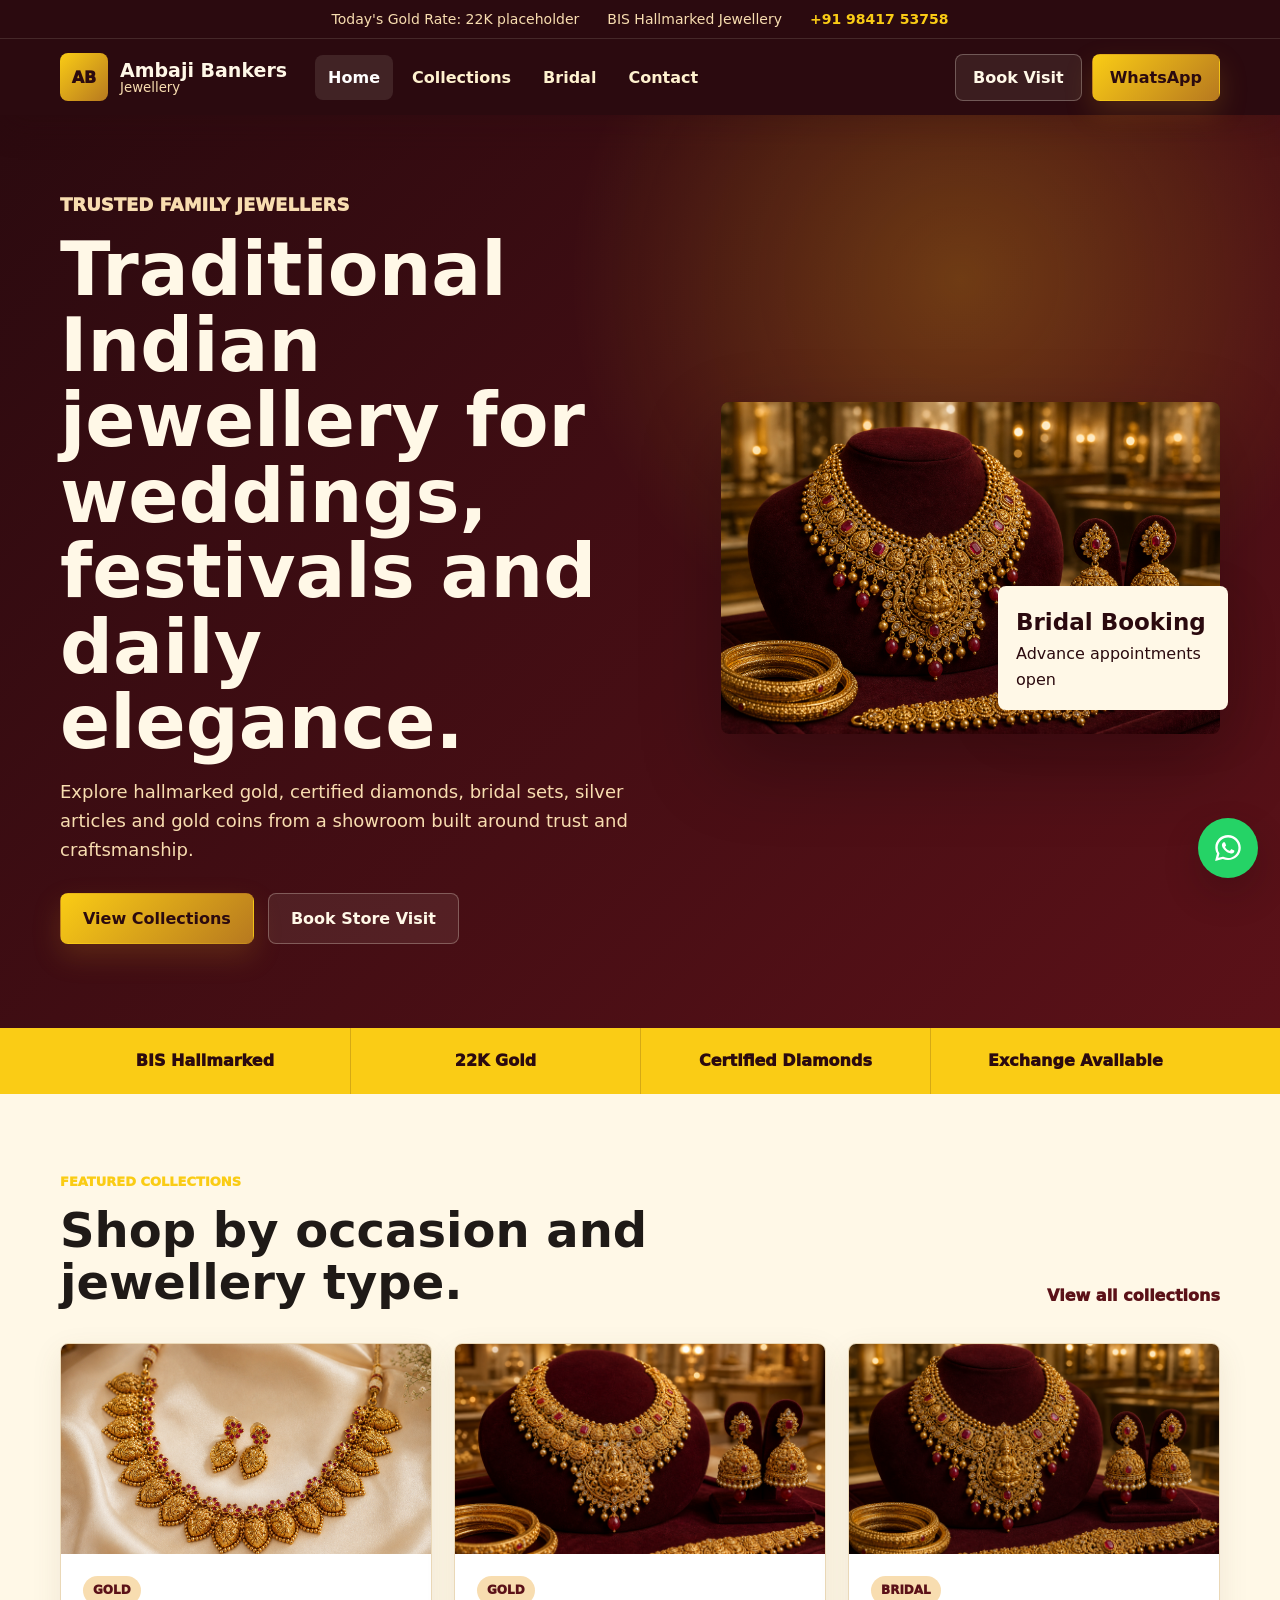
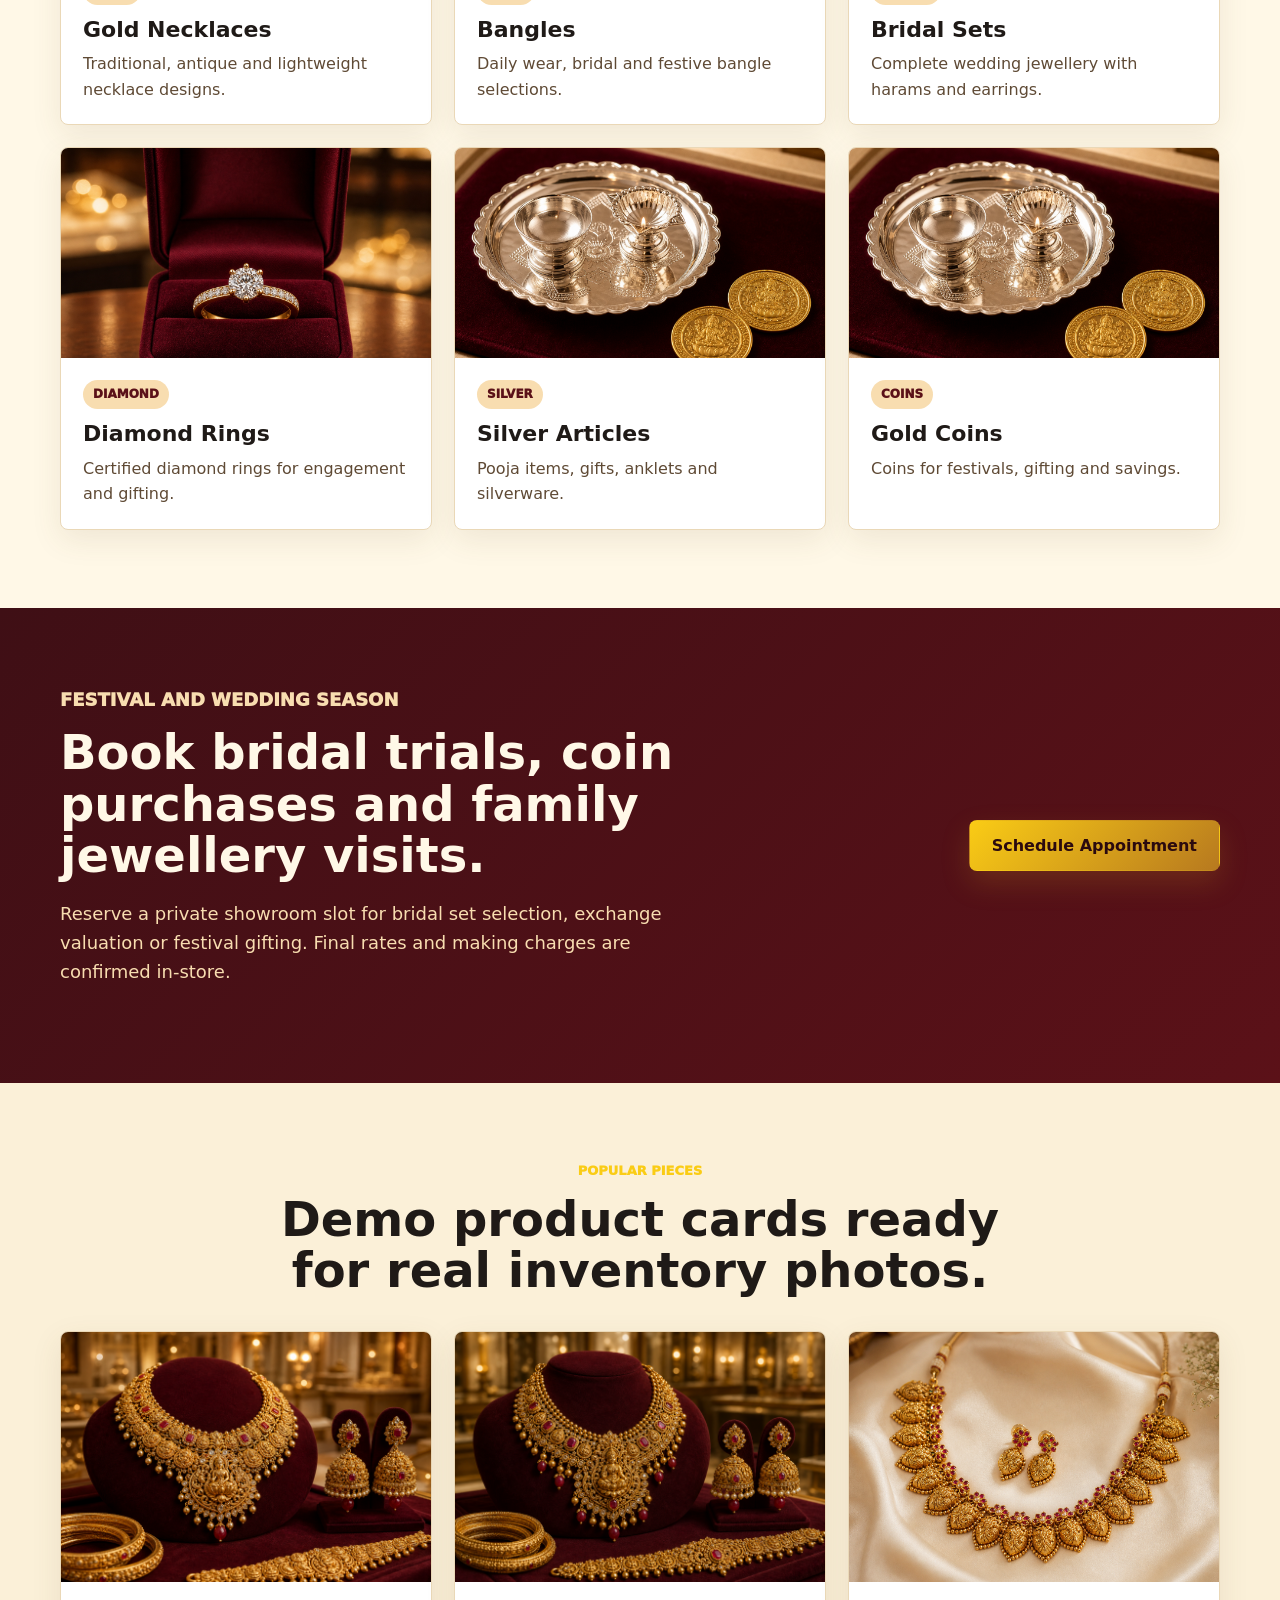
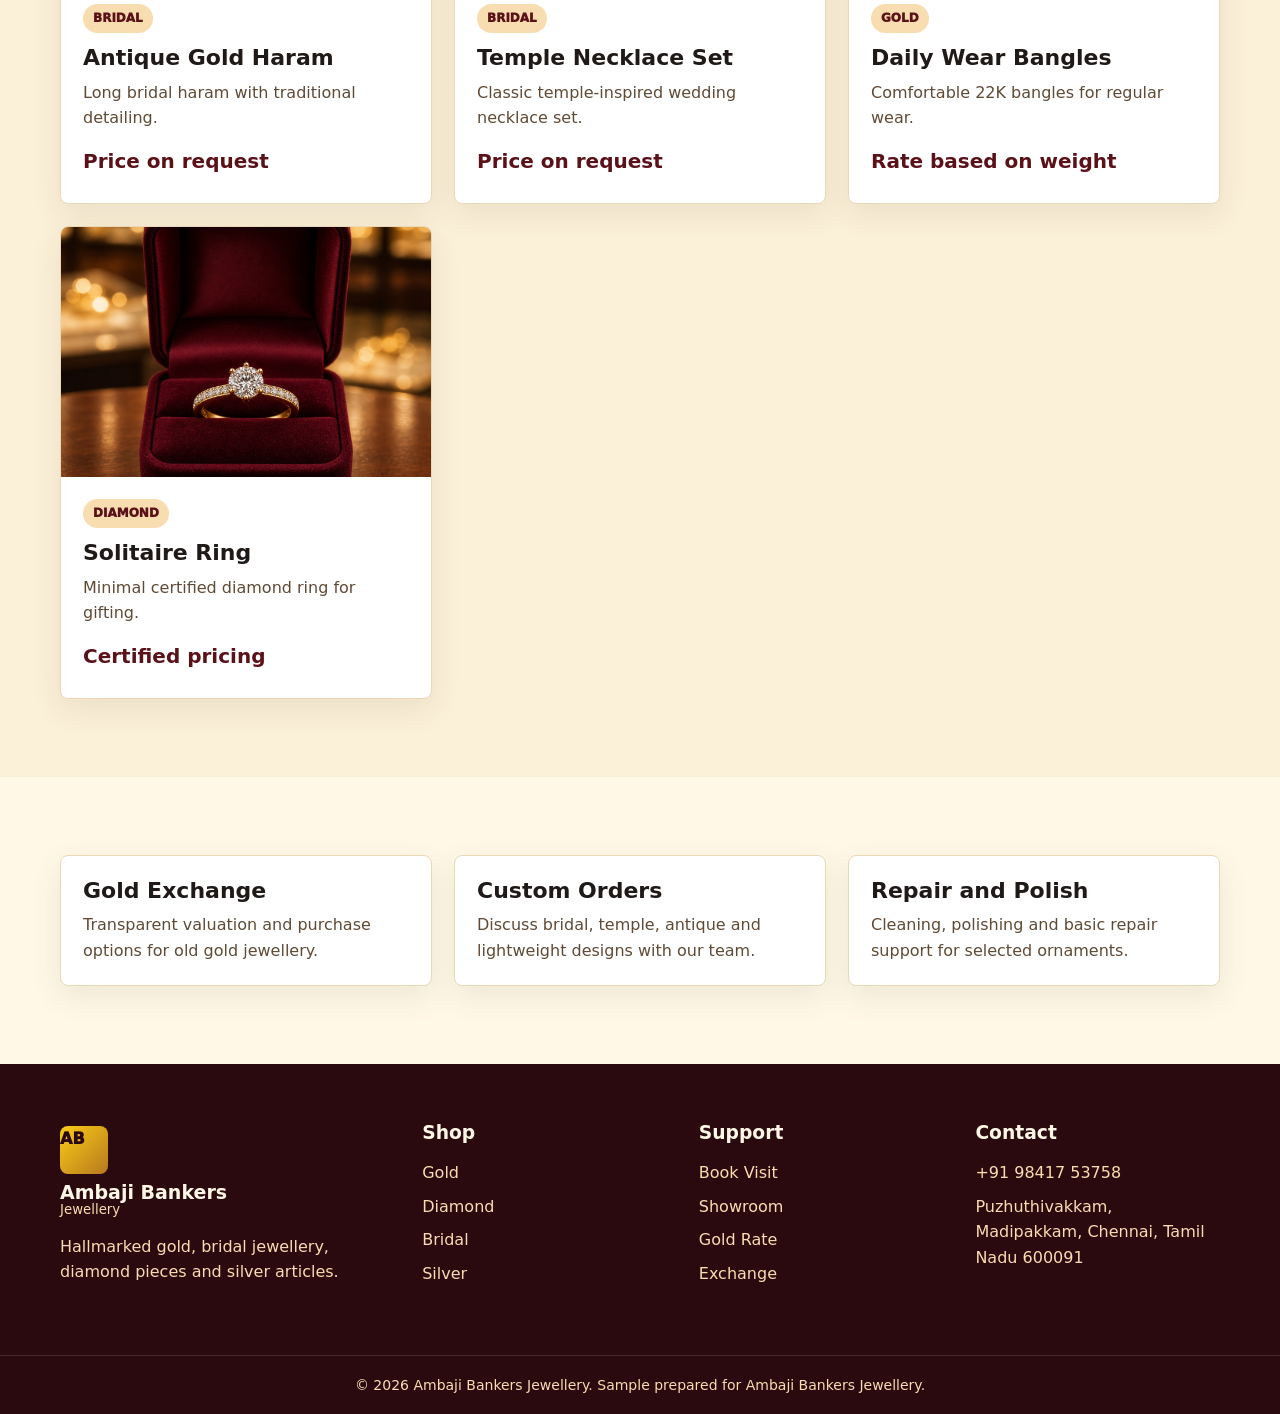
==== index.html @ 3925c7f9 "Use prospect WhatsApp on floating chat button Route floating WhatsApp to Ambaji shop number instead " ====
<!DOCTYPE html>
<html lang="en">
  <head>
    <meta charset="UTF-8" />
    <meta name="viewport" content="width=device-width, initial-scale=1.0" />
    <title>Ambaji Bankers Jewellery | Gold, Diamond and Bridal Jewellery</title>
    <meta
      name="description"
      content="Ambaji Bankers Jewellery demo website for gold, diamond, bridal, silver and coin collections."
    />
    <link rel="stylesheet" href="styles.css" />
  </head>
  <body data-page="home">
    <header class="site-header">
      <div class="top-bar">
        <span>Today's Gold Rate: 22K placeholder</span>
        <span>BIS Hallmarked Jewellery</span>
        <a href="tel:+919841753758">+91 98417 53758</a>
      </div>

      <nav class="navbar" aria-label="Primary navigation">
        <a class="brand" href="index.html" aria-label="Ambaji Bankers Jewellery home">
          <span class="brand-mark">AB</span>
          <span>
            <strong>Ambaji Bankers</strong>
            <small>Jewellery</small>
          </span>
        </a>

        <button class="menu-toggle" type="button" aria-expanded="false" aria-controls="mobile-menu">
          <span></span>
          <span></span>
          <span></span>
          <span class="sr-only">Open menu</span>
        </button>

        <div class="nav-links">
          <a class="active" href="index.html">Home</a>
          <a href="collections.html">Collections</a>
          <a href="bridal.html">Bridal</a>
          <a href="contact.html">Contact</a>
        </div>

        <div class="nav-actions">
          <a class="ghost-button" href="contact.html#appointment">Book Visit</a>
          <a class="primary-button" href="https://wa.me/919841753758">WhatsApp</a>
        </div>
      </nav>

      <div class="mobile-menu" id="mobile-menu" hidden>
        <a href="index.html">Home</a>
        <a href="collections.html">Collections</a>
        <a href="bridal.html">Bridal</a>
        <a href="contact.html">Contact</a>
        <a class="primary-button" href="contact.html#appointment">Book Visit</a>
      </div>
    </header>

    <main>
      <section class="hero">
        <div class="section-inner hero-grid">
          <div class="hero-copy">
            <p class="eyebrow">Trusted family jewellers</p>
            <h1>Traditional Indian jewellery for weddings, festivals and daily elegance.</h1>
            <p>
              Explore hallmarked gold, certified diamonds, bridal sets, silver articles and gold
              coins from a showroom built around trust and craftsmanship.
            </p>
            <div class="hero-actions">
              <a class="primary-button large" href="collections.html">View Collections</a>
              <a class="ghost-button large" href="contact.html#appointment">Book Store Visit</a>
            </div>
          </div>
          <div class="hero-media">
            <img src="assets/photo-hero-bridal.png" alt="Traditional Indian bridal gold necklace set" />
            <div class="offer-card">
              <strong>Bridal Booking</strong>
              <span>Advance appointments open</span>
            </div>
          </div>
        </div>
      </section>

      <section class="trust-strip" aria-label="Store trust highlights">
        <div class="section-inner trust-grid">
          <span>BIS Hallmarked</span>
          <span>22K Gold</span>
          <span>Certified Diamonds</span>
          <span>Exchange Available</span>
        </div>
      </section>

      <section class="section">
        <div class="section-inner section-heading split">
          <div>
            <p class="eyebrow">Featured collections</p>
            <h2>Shop by occasion and jewellery type.</h2>
          </div>
          <a class="text-link" href="collections.html">View all collections</a>
        </div>
        <div class="section-inner collection-grid" data-render="collections" data-limit="6"></div>
      </section>

      <section class="section section-maroon">
        <div class="section-inner festival-grid">
          <div>
            <p class="eyebrow">Festival and wedding season</p>
            <h2>Book bridal trials, coin purchases and family jewellery visits.</h2>
            <p>
              Reserve a private showroom slot for bridal set selection, exchange valuation or
              festival gifting. Final rates and making charges are confirmed in-store.
            </p>
          </div>
          <a class="primary-button large" href="contact.html#appointment">Schedule Appointment</a>
        </div>
      </section>

      <section class="section section-ivory">
        <div class="section-inner section-heading center">
          <p class="eyebrow">Popular pieces</p>
          <h2>Demo product cards ready for real inventory photos.</h2>
        </div>
        <div class="section-inner product-grid" data-render="products" data-limit="4"></div>
      </section>

      <section class="section">
        <div class="section-inner service-grid">
          <article>
            <h3>Gold Exchange</h3>
            <p>Transparent valuation and purchase options for old gold jewellery.</p>
          </article>
          <article>
            <h3>Custom Orders</h3>
            <p>Discuss bridal, temple, antique and lightweight designs with our team.</p>
          </article>
          <article>
            <h3>Repair and Polish</h3>
            <p>Cleaning, polishing and basic repair support for selected ornaments.</p>
          </article>
        </div>
      </section>
    </main>

    <footer class="site-footer">
      <div class="section-inner footer-grid">
        <div>
          <a class="brand footer-brand" href="index.html">
            <span class="brand-mark">AB</span>
            <span>
              <strong>Ambaji Bankers</strong>
              <small>Jewellery</small>
            </span>
          </a>
          <p>Hallmarked gold, bridal jewellery, diamond pieces and silver articles.</p>
        </div>
        <div>
          <h3>Shop</h3>
          <a href="collections.html#gold">Gold</a>
          <a href="collections.html#diamond">Diamond</a>
          <a href="bridal.html">Bridal</a>
          <a href="collections.html#silver">Silver</a>
        </div>
        <div>
          <h3>Support</h3>
          <a href="contact.html#appointment">Book Visit</a>
          <a href="contact.html">Showroom</a>
          <a href="contact.html">Gold Rate</a>
          <a href="contact.html">Exchange</a>
        </div>
        <div>
          <h3>Contact</h3>
          <a href="tel:+919841753758">+91 98417 53758</a>
          <span>Puzhuthivakkam, Madipakkam, Chennai, Tamil Nadu 600091</span>
        </div>
      </div>
      <div class="footer-bottom">&copy; 2026 Ambaji Bankers Jewellery. Sample prepared for Ambaji Bankers Jewellery.</div>
    </footer>

    <script src="script.js"></script>
  </body>
</html>
---- styles.css ----
:root {
  --maroon-950: #2b0a0f;
  --maroon-900: #3f0f15;
  --maroon-800: #5b1118;
  --gold-600: #b7791f;
  --gold-500: #d6a545;
  --gold-400: #facc15;
  --ivory: #fff8e7;
  --cream: #f8ead2;
  --charcoal: #1f1a17;
  --brown: #5f4a35;
  --line: #ead8b7;
  --white: #ffffff;
  --shadow: 0 18px 50px rgba(43, 10, 15, 0.18);
  --max: 1160px;
}

* {
  box-sizing: border-box;
}

html {
  scroll-behavior: smooth;
}

body {
  margin: 0;
  font-family: system-ui, -apple-system, BlinkMacSystemFont, "Segoe UI", sans-serif;
  color: var(--charcoal);
  background: var(--ivory);
  line-height: 1.6;
}

body.menu-open {
  overflow: hidden;
}

img {
  display: block;
  max-width: 100%;
}

a {
  color: inherit;
  text-decoration: none;
}

button,
input,
select,
textarea {
  font: inherit;
}

button {
  cursor: pointer;
}

.sr-only {
  position: absolute;
  width: 1px;
  height: 1px;
  padding: 0;
  margin: -1px;
  overflow: hidden;
  clip: rect(0, 0, 0, 0);
  white-space: nowrap;
  border: 0;
}

.site-header {
  position: sticky;
  top: 0;
  z-index: 50;
  color: var(--ivory);
  background: var(--maroon-950);
  box-shadow: 0 12px 30px rgba(43, 10, 15, 0.22);
}

.top-bar {
  display: flex;
  justify-content: center;
  gap: 28px;
  padding: 8px 20px;
  font-size: 14px;
  color: #f8ddb0;
  border-bottom: 1px solid rgba(255, 248, 231, 0.12);
}

.top-bar a {
  color: var(--gold-400);
  font-weight: 800;
}

.navbar {
  width: min(var(--max), calc(100% - 36px));
  min-height: 76px;
  margin: 0 auto;
  display: flex;
  align-items: center;
  gap: 28px;
}

.brand {
  display: inline-flex;
  align-items: center;
  gap: 12px;
  flex: 0 0 auto;
}

.brand-mark {
  display: grid;
  width: 48px;
  height: 48px;
  place-items: center;
  border-radius: 8px;
  color: var(--maroon-950);
  background: linear-gradient(135deg, var(--gold-400), var(--gold-600));
  font-weight: 950;
}

.brand strong,
.brand small {
  display: block;
  line-height: 1.1;
}

.brand strong {
  font-size: 19px;
}

.brand small {
  color: #f8ddb0;
}

.nav-links {
  display: flex;
  align-items: center;
  gap: 6px;
  flex: 1;
}

.nav-links a {
  padding: 10px 13px;
  border-radius: 8px;
  color: #fff2cf;
  font-weight: 800;
}

.nav-links a:hover,
.nav-links a:focus-visible,
.nav-links a.active {
  background: rgba(255, 248, 231, 0.1);
  color: var(--white);
}

.nav-actions {
  display: flex;
  gap: 10px;
}

.primary-button,
.ghost-button {
  display: inline-flex;
  align-items: center;
  justify-content: center;
  min-height: 42px;
  padding: 10px 17px;
  border-radius: 8px;
  border: 1px solid transparent;
  font-weight: 900;
  transition: transform 160ms ease, box-shadow 160ms ease;
}

.primary-button {
  color: var(--maroon-950);
  background: linear-gradient(135deg, var(--gold-400), var(--gold-600));
  box-shadow: 0 12px 28px rgba(183, 121, 31, 0.24);
}

.ghost-button {
  color: var(--ivory);
  background: rgba(255, 248, 231, 0.08);
  border-color: rgba(255, 248, 231, 0.28);
}

.primary-button:hover,
.primary-button:focus-visible,
.ghost-button:hover,
.ghost-button:focus-visible {
  transform: translateY(-1px);
}

.large {
  min-height: 50px;
  padding: 12px 22px;
}

.menu-toggle {
  display: none;
  width: 44px;
  height: 44px;
  margin-left: auto;
  border: 1px solid rgba(255, 248, 231, 0.25);
  border-radius: 8px;
  background: rgba(255, 248, 231, 0.08);
  padding: 10px;
}

.menu-toggle span:not(.sr-only) {
  display: block;
  width: 20px;
  height: 2px;
  margin: 3px auto;
  background: var(--ivory);
}

.mobile-menu {
  display: none;
}

.section-inner {
  width: min(var(--max), calc(100% - 40px));
  margin: 0 auto;
}

.hero {
  color: var(--ivory);
  background:
    radial-gradient(circle at 75% 18%, rgba(250, 204, 21, 0.24), transparent 32%),
    linear-gradient(135deg, var(--maroon-950), var(--maroon-800));
  padding: 76px 0 84px;
}

.hero-grid,
.page-hero-grid,
.bridal-grid,
.festival-grid,
.contact-grid {
  display: grid;
  grid-template-columns: minmax(0, 1fr) minmax(320px, 0.82fr);
  gap: 52px;
  align-items: center;
}

.hero h1,
.page-hero h1,
.bridal-hero h1 {
  margin: 0;
  max-width: 760px;
  font-size: clamp(42px, 6vw, 74px);
  line-height: 1.02;
}

.hero p,
.page-hero p,
.bridal-hero p,
.festival-grid p {
  max-width: 650px;
  color: #f8ddb0;
  font-size: 18px;
}

.eyebrow {
  margin: 0 0 12px;
  color: var(--gold-400);
  font-size: 13px;
  font-weight: 950;
  text-transform: uppercase;
}

.hero-actions {
  display: flex;
  flex-wrap: wrap;
  gap: 14px;
  margin-top: 28px;
}

.hero-media {
  position: relative;
}

.hero-media img,
.page-hero-grid img,
.bridal-grid img {
  width: 100%;
  border-radius: 8px;
  box-shadow: 0 30px 80px rgba(0, 0, 0, 0.28);
}

.offer-card {
  position: absolute;
  right: -8px;
  bottom: 24px;
  width: min(230px, 62%);
  padding: 18px;
  border-radius: 8px;
  background: var(--ivory);
  color: var(--maroon-950);
  box-shadow: var(--shadow);
}

.offer-card strong,
.offer-card span {
  display: block;
}

.offer-card strong {
  font-size: 23px;
}

.trust-strip {
  background: var(--gold-400);
  color: var(--maroon-950);
}

.trust-grid {
  display: grid;
  grid-template-columns: repeat(4, 1fr);
}

.trust-grid span {
  padding: 20px;
  text-align: center;
  border-left: 1px solid rgba(43, 10, 15, 0.18);
  font-weight: 950;
}

.trust-grid span:first-child {
  border-left: 0;
}

.section {
  padding: 78px 0;
}

.section-ivory {
  background: #fbf0d8;
}

.section-maroon {
  color: var(--ivory);
  background: linear-gradient(135deg, var(--maroon-900), var(--maroon-800));
}

.section-heading {
  margin-bottom: 34px;
}

.section-heading h2,
.festival-grid h2,
.contact-panel h2 {
  margin: 0;
  max-width: 760px;
  font-size: clamp(32px, 4vw, 48px);
  line-height: 1.08;
}

.section-heading.split {
  display: flex;
  justify-content: space-between;
  gap: 24px;
  align-items: end;
}

.section-heading.center {
  text-align: center;
}

.section-heading.center h2,
.section-heading.center .eyebrow {
  margin-left: auto;
  margin-right: auto;
}

.text-link {
  color: var(--maroon-800);
  font-weight: 950;
}

.collection-grid,
.product-grid,
.service-grid,
.bridal-list {
  display: grid;
  grid-template-columns: repeat(3, minmax(0, 1fr));
  gap: 22px;
}

.product-grid.full {
  grid-template-columns: repeat(4, minmax(0, 1fr));
}

.collection-card,
.product-card,
.service-grid article,
.bridal-list article,
.contact-panel,
.visit-form {
  border: 1px solid var(--line);
  border-radius: 8px;
  background: var(--white);
  box-shadow: 0 10px 30px rgba(95, 74, 53, 0.1);
}

.collection-card {
  overflow: hidden;
}

.collection-art,
.product-art {
  display: grid;
  min-height: 180px;
  place-items: center;
  color: var(--maroon-950);
  background: radial-gradient(circle, #fff7d6, #eed39d);
  font-size: 52px;
  font-weight: 950;
}

.collection-photo,
.product-photo {
  width: 100%;
  object-fit: cover;
  background: var(--cream);
}

.collection-photo {
  height: 210px;
  object-position: center;
}

.collection-body,
.product-body,
.service-grid article,
.bridal-list article,
.contact-panel,
.visit-form {
  padding: 22px;
}

.collection-body h3,
.product-body h3,
.service-grid h3 {
  margin: 0 0 8px;
  font-size: 22px;
  line-height: 1.2;
}

.collection-body p,
.product-body p,
.service-grid p,
.bridal-list span,
.contact-panel p {
  margin: 0;
  color: var(--brown);
}

.product-card {
  overflow: hidden;
}

.product-art {
  min-height: 220px;
  color: var(--gold-600);
}

.product-photo {
  height: 250px;
  object-position: center;
}

.product-body strong {
  display: block;
  margin: 14px 0 4px;
  color: var(--maroon-800);
  font-size: 20px;
}

.tag {
  display: inline-flex;
  margin-bottom: 12px;
  padding: 5px 10px;
  border-radius: 999px;
  color: var(--maroon-800);
  background: #f8ddb0;
  font-size: 12px;
  font-weight: 950;
  text-transform: uppercase;
}

.filter-tabs {
  display: flex;
  flex-wrap: wrap;
  gap: 10px;
  margin-bottom: 24px;
}

.filter-tabs button {
  border: 1px solid var(--line);
  border-radius: 8px;
  background: var(--white);
  color: var(--maroon-900);
  padding: 10px 16px;
  font-weight: 900;
}

.filter-tabs button.active,
.filter-tabs button:hover,
.filter-tabs button:focus-visible {
  border-color: var(--maroon-800);
  background: var(--maroon-800);
  color: var(--ivory);
}

.festival-grid {
  grid-template-columns: minmax(0, 1fr) auto;
}

.page-hero,
.bridal-hero {
  padding: 70px 0;
  color: var(--ivory);
  background: linear-gradient(135deg, var(--maroon-950), var(--maroon-800));
}

.bridal-list {
  grid-template-columns: repeat(4, minmax(0, 1fr));
}

.bridal-list strong,
.bridal-list span {
  display: block;
}

.bridal-list strong {
  color: var(--maroon-900);
  font-size: 20px;
}

.bridal-list span {
  margin-top: 8px;
}

.contact-grid {
  align-items: start;
}

.contact-panel .primary-button {
  margin-top: 20px;
}

.map-placeholder {
  display: grid;
  place-items: center;
  min-height: 220px;
  margin-top: 24px;
  padding: 24px;
  border-radius: 8px;
  text-align: center;
  color: var(--ivory);
  background:
    linear-gradient(90deg, rgba(255, 248, 231, 0.09) 1px, transparent 1px),
    linear-gradient(rgba(255, 248, 231, 0.09) 1px, transparent 1px),
    var(--maroon-900);
  background-size: 32px 32px;
}

.map-placeholder span {
  display: block;
  color: #f8ddb0;
}

.visit-form {
  display: grid;
  gap: 14px;
}

.visit-form label {
  display: grid;
  gap: 7px;
  color: var(--brown);
  font-weight: 850;
}

.visit-form input,
.visit-form select,
.visit-form textarea {
  width: 100%;
  border: 1px solid var(--line);
  border-radius: 8px;
  padding: 12px 13px;
  color: var(--charcoal);
  background: var(--white);
}

.visit-form input:focus,
.visit-form select:focus,
.visit-form textarea:focus {
  outline: 3px solid rgba(214, 165, 69, 0.24);
  border-color: var(--gold-600);
}

.form-status {
  min-height: 24px;
  margin: 0;
  color: #15803d;
  font-weight: 850;
}

.hidden {
  display: none !important;
}

.site-footer {
  color: #f8ddb0;
  background: var(--maroon-950);
}

.footer-grid {
  display: grid;
  grid-template-columns: 1.35fr repeat(3, 1fr);
  gap: 32px;
  padding: 54px 0;
}

.footer-grid h3 {
  margin: 0 0 12px;
  color: var(--ivory);
}

.footer-grid a,
.footer-grid span {
  display: block;
  margin: 8px 0;
}

.footer-grid a:hover {
  color: var(--gold-400);
}

.footer-brand {
  color: var(--ivory);
}

.footer-bottom {
  padding: 18px 24px;
  text-align: center;
  border-top: 1px solid rgba(255, 248, 231, 0.12);
  font-size: 14px;
}

.floating-whatsapp {
  position: fixed;
  right: 22px;
  bottom: 22px;
  z-index: 80;
  display: grid;
  width: 60px;
  height: 60px;
  place-items: center;
  border-radius: 999px;
  background: #25d366;
  color: var(--white);
  box-shadow: 0 16px 34px rgba(43, 10, 15, 0.3);
  transition: transform 160ms ease, box-shadow 160ms ease;
}

.floating-whatsapp:hover,
.floating-whatsapp:focus-visible {
  transform: translateY(-2px);
  box-shadow: 0 20px 42px rgba(43, 10, 15, 0.36);
}

.floating-whatsapp svg {
  width: 36px;
  height: 36px;
  fill: currentColor;
}

@media (max-width: 980px) {
  .nav-links,
  .nav-actions {
    display: none;
  }

  .menu-toggle {
    display: block;
  }

  .mobile-menu {
    position: fixed;
    inset: 116px 14px auto;
    display: grid;
    gap: 10px;
    padding: 18px;
    border: 1px solid rgba(255, 248, 231, 0.16);
    border-radius: 8px;
    background: var(--maroon-900);
    box-shadow: var(--shadow);
  }

  .mobile-menu a {
    padding: 14px;
    border-radius: 8px;
    background: rgba(255, 248, 231, 0.08);
    font-weight: 900;
  }

  .hero-grid,
  .page-hero-grid,
  .bridal-grid,
  .contact-grid,
  .festival-grid {
    grid-template-columns: 1fr;
  }

  .collection-grid,
  .product-grid,
  .product-grid.full,
  .service-grid,
  .bridal-list,
  .trust-grid,
  .footer-grid {
    grid-template-columns: repeat(2, minmax(0, 1fr));
  }
}

@media (max-width: 680px) {
  .top-bar {
    display: none;
  }

  .navbar {
    min-height: 70px;
    width: calc(100% - 28px);
  }

  .mobile-menu {
    inset: 82px 12px auto;
  }

  .hero,
  .section,
  .page-hero,
  .bridal-hero {
    padding: 54px 0;
  }

  .section-inner {
    width: min(100% - 28px, var(--max));
  }

  .hero h1,
  .page-hero h1,
  .bridal-hero h1 {
    font-size: 40px;
  }

  .hero p,
  .page-hero p,
  .bridal-hero p,
  .festival-grid p {
    font-size: 16px;
  }

  .section-heading.split {
    display: block;
  }

  .section-heading.split .text-link {
    display: inline-block;
    margin-top: 14px;
  }

  .collection-grid,
  .product-grid,
  .product-grid.full,
  .service-grid,
  .bridal-list,
  .trust-grid,
  .footer-grid {
    grid-template-columns: 1fr;
  }

  .trust-grid span {
    border-left: 0;
    border-top: 1px solid rgba(43, 10, 15, 0.18);
  }

  .trust-grid span:first-child {
    border-top: 0;
  }

  .floating-whatsapp {
    right: 16px;
    bottom: 16px;
    width: 54px;
    height: 54px;
  }

  .floating-whatsapp svg {
    width: 32px;
    height: 32px;
  }
}

@media (prefers-reduced-motion: reduce) {
  *,
  *::before,
  *::after {
    scroll-behavior: auto !important;
    transition-duration: 0.01ms !important;
  }
}
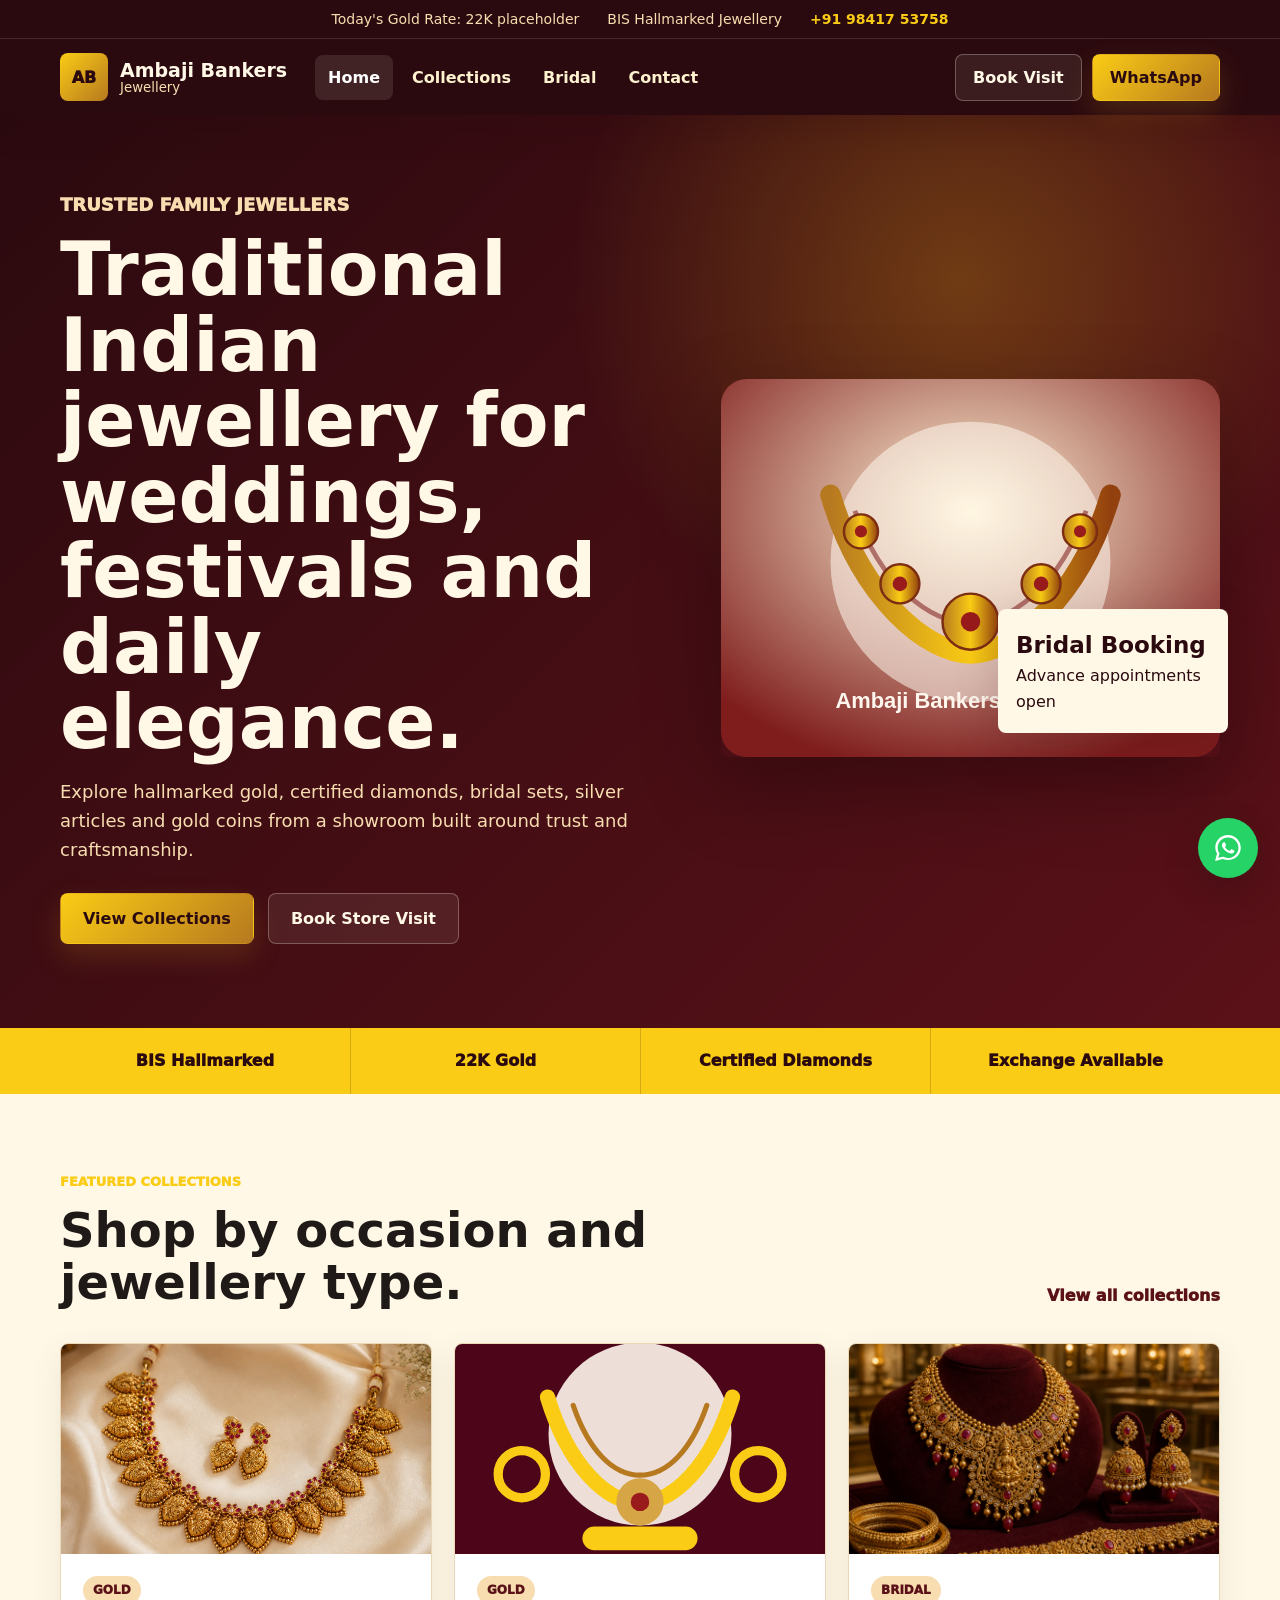
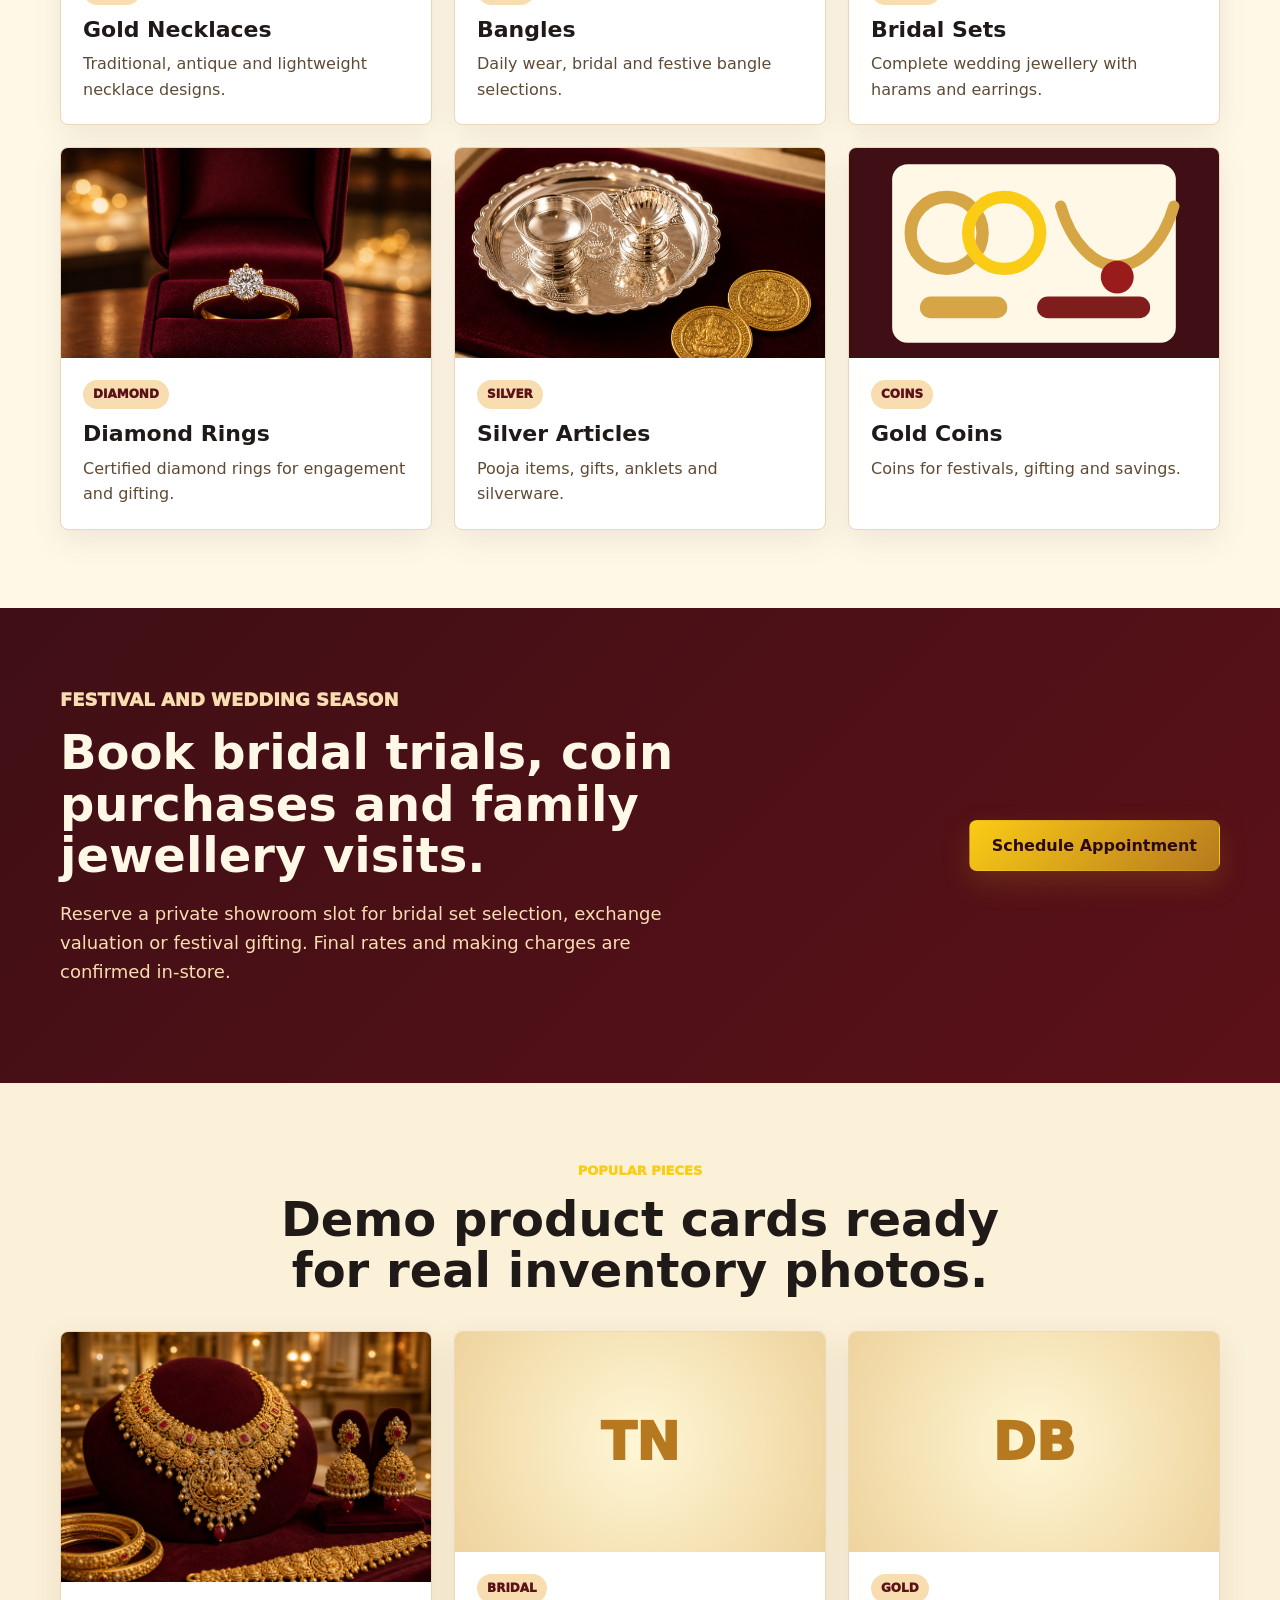
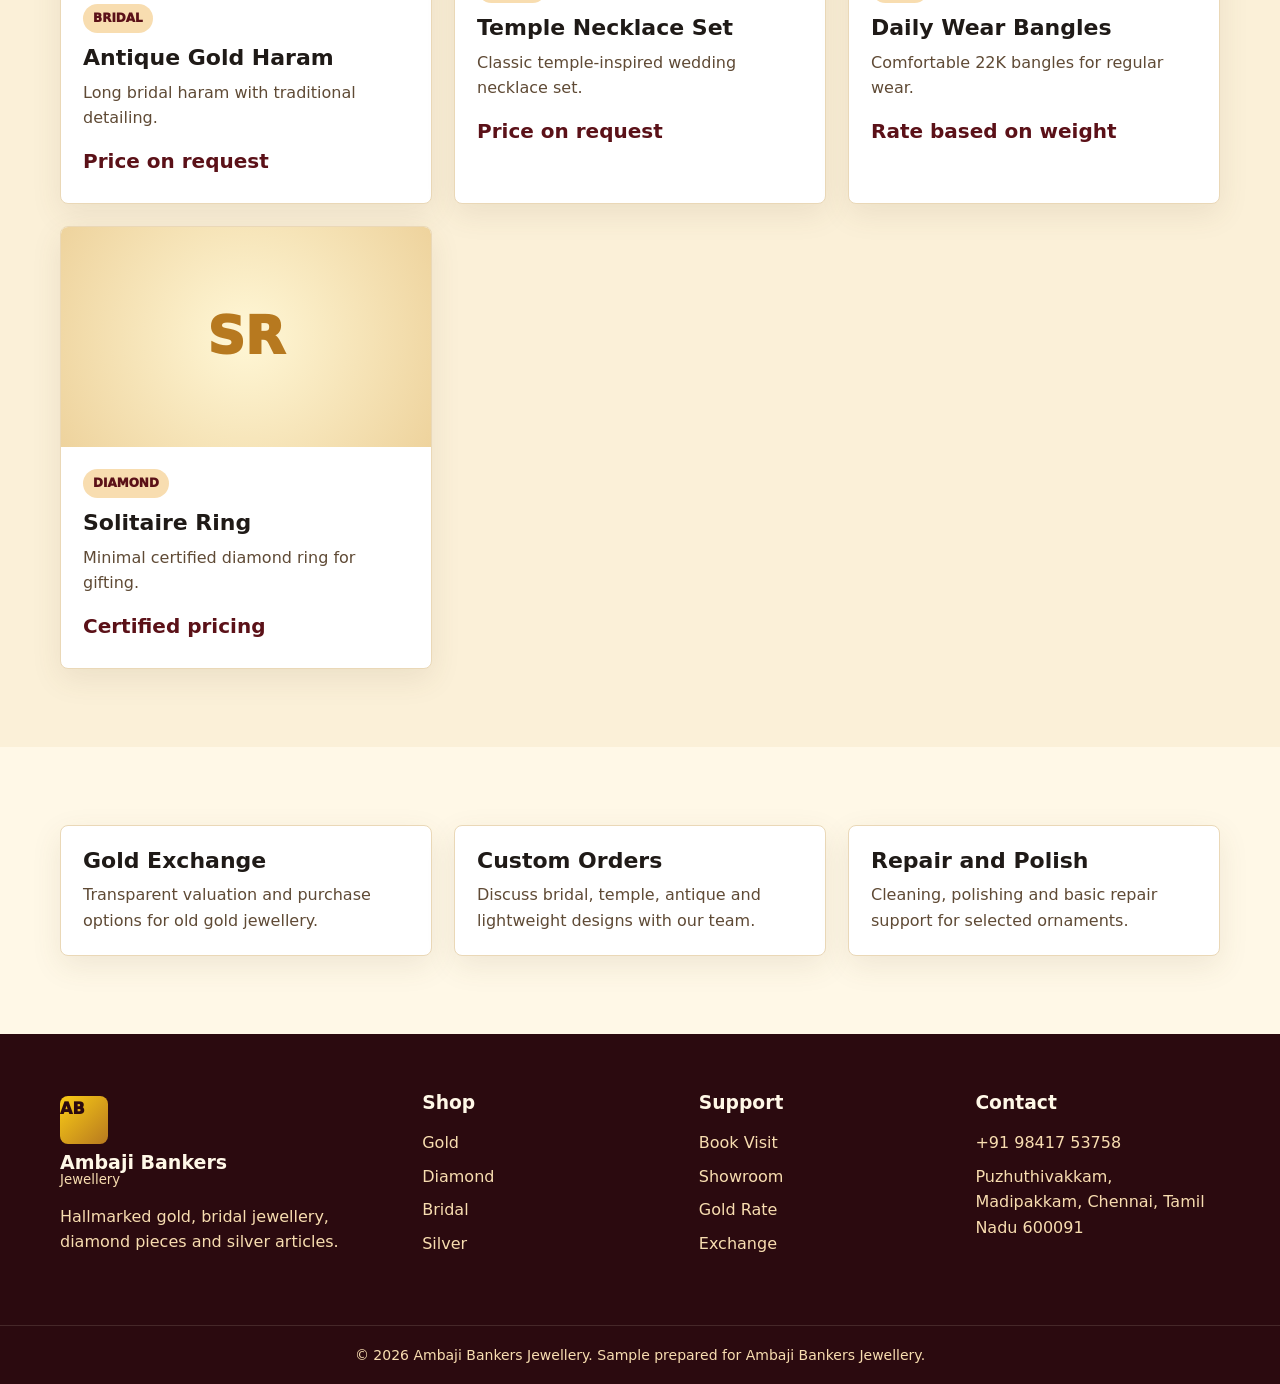
==== commit 3a0e3305: "Reduce repeating demo images on home and collections Use unique assets per collection card and initi" ====
--- a/index.html
+++ b/index.html
@@ -72,7 +72,7 @@
             </div>
           </div>
           <div class="hero-media">
-            <img src="assets/photo-hero-bridal.png" alt="Traditional Indian bridal gold necklace set" />
+            <img src="assets/hero-necklace.svg" alt="Traditional Indian bridal gold necklace set" />
             <div class="offer-card">
               <strong>Bridal Booking</strong>
               <span>Advance appointments open</span>
--- a/styles.css
+++ b/styles.css
@@ -219,6 +219,10 @@
   display: none;
 }
 
+.mobile-menu:not([hidden]) {
+  display: grid;
+}
+
 .section-inner {
   width: min(var(--max), calc(100% - 40px));
   margin: 0 auto;
@@ -688,7 +692,7 @@
     display: block;
   }
 
-  .mobile-menu {
+  .mobile-menu:not([hidden]) {
     position: fixed;
     inset: 116px 14px auto;
     display: grid;
@@ -698,6 +702,7 @@
     border-radius: 8px;
     background: var(--maroon-900);
     box-shadow: var(--shadow);
+    z-index: 60;
   }
 
   .mobile-menu a {
@@ -736,7 +741,7 @@
     width: calc(100% - 28px);
   }
 
-  .mobile-menu {
+  .mobile-menu:not([hidden]) {
     inset: 82px 12px auto;
   }
 
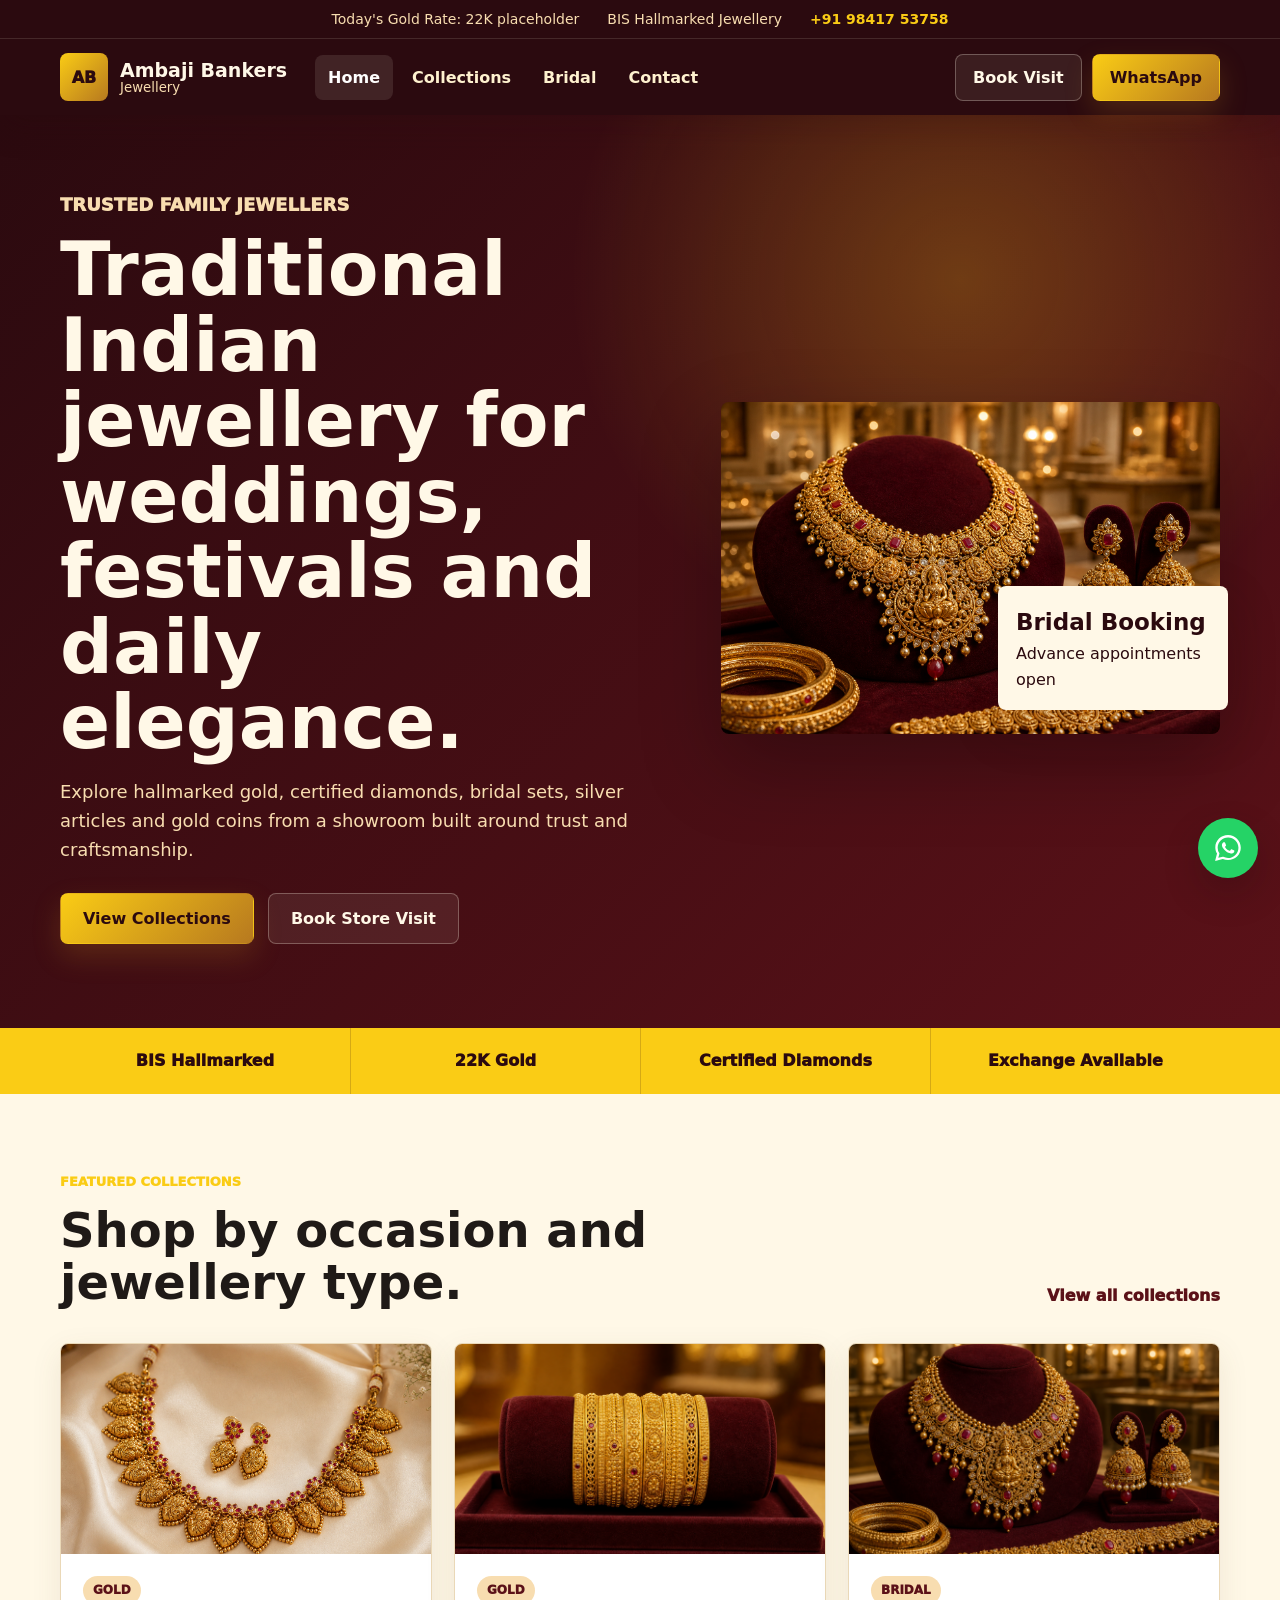
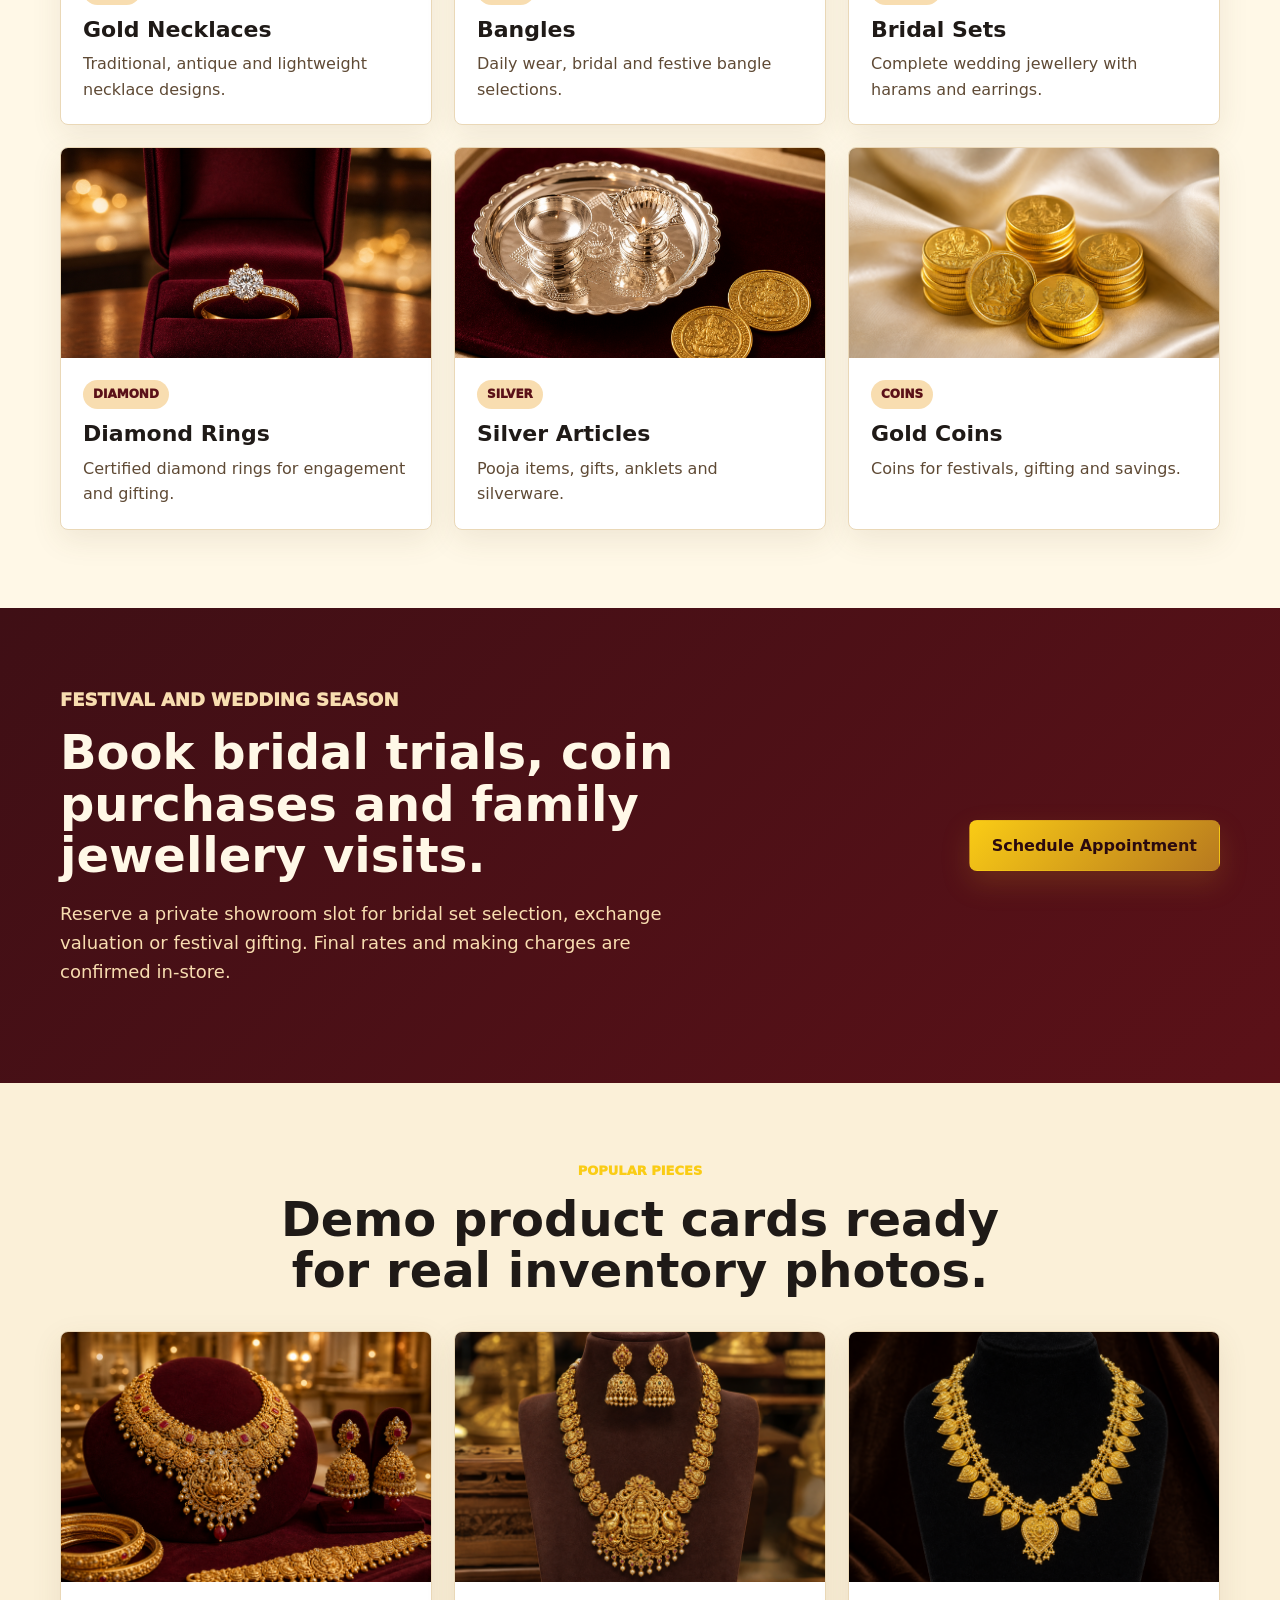
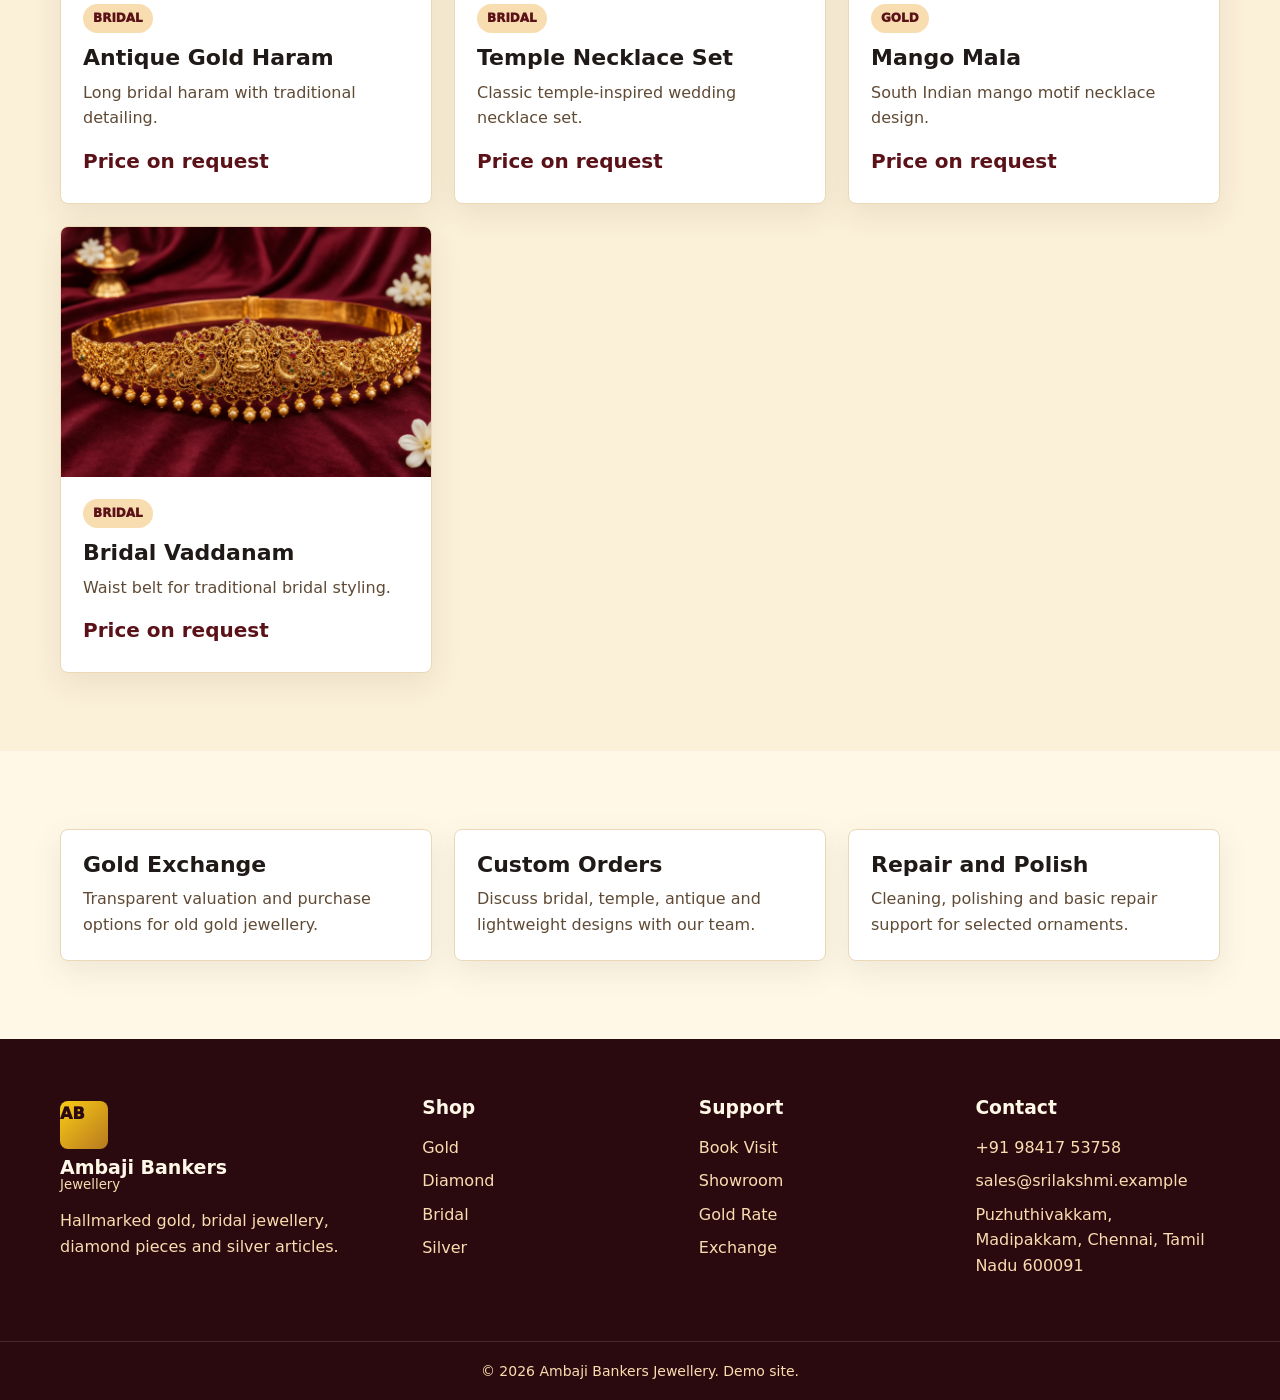
==== commit 590ed702: "Replace SVG placeholders with unique jewelry photos Add generated PNG assets for bangles, coins, sho" ====
--- a/index.html
+++ b/index.html
@@ -72,7 +72,7 @@
             </div>
           </div>
           <div class="hero-media">
-            <img src="assets/hero-necklace.svg" alt="Traditional Indian bridal gold necklace set" />
+            <img src="assets/photo-bridal-set.png" alt="Traditional Indian bridal gold necklace set" />
             <div class="offer-card">
               <strong>Bridal Booking</strong>
               <span>Advance appointments open</span>
@@ -170,10 +170,11 @@
         <div>
           <h3>Contact</h3>
           <a href="tel:+919841753758">+91 98417 53758</a>
+          <a href="mailto:sales@srilakshmi.example">sales@srilakshmi.example</a>
           <span>Puzhuthivakkam, Madipakkam, Chennai, Tamil Nadu 600091</span>
         </div>
       </div>
-      <div class="footer-bottom">&copy; 2026 Ambaji Bankers Jewellery. Sample prepared for Ambaji Bankers Jewellery.</div>
+      <div class="footer-bottom">&copy; 2026 Ambaji Bankers Jewellery. Demo site.</div>
     </footer>
 
     <script src="script.js"></script>
